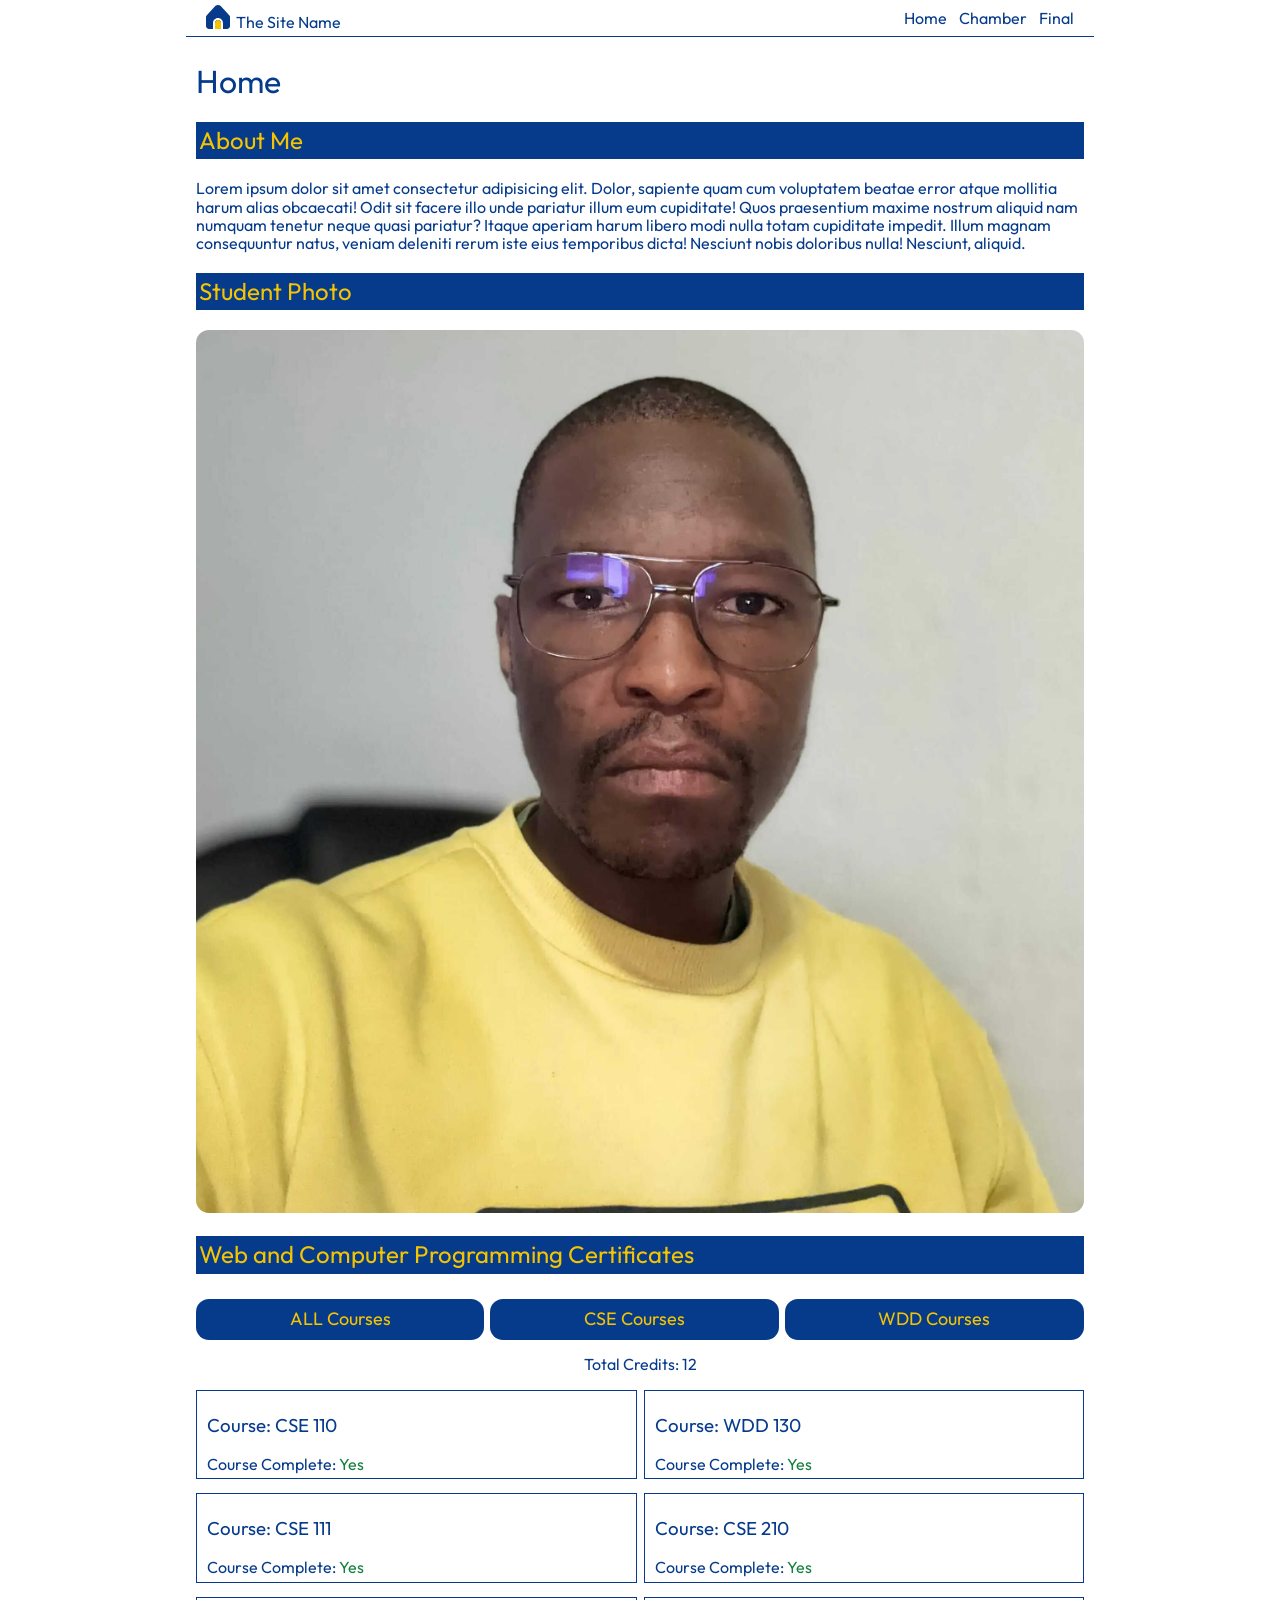
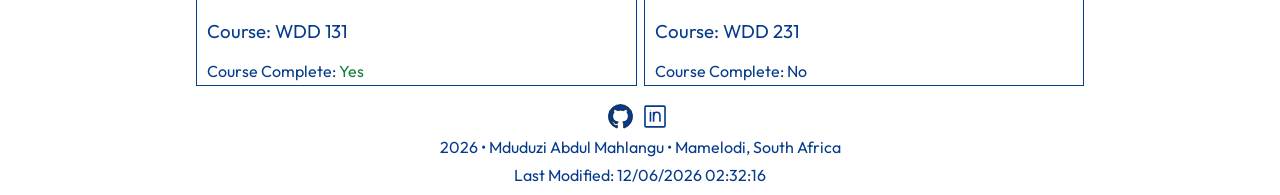
==== index.html @ 85ac555a "." ====
<!doctype html>
<html lang="en">
  <head>
    <meta charset="UTF-8" />
    <meta
      name="description"
      content="WDD231 course home page for Mduduzi Abdul Mahlangu."
    />
    <meta name="author" content="Mduduzi Abdul Mahlangu" />
    <meta name="viewport" content="width=device-width, initial-scale=1.0" />
    <link rel="stylesheet" href="styles/normalize.css" />
    <link rel="stylesheet" href="styles/small.css" />
    <link rel="stylesheet" href="styles/larger.css" />
    <link rel="preconnect" href="https://fonts.googleapis.com" />
    <link rel="preconnect" href="https://fonts.gstatic.com" crossorigin />
    <link
      href="https://fonts.googleapis.com/css2?family=Outfit:wght@100..900&display=swap"
      rel="stylesheet"
    />
    <link rel="icon" href="favicon.ico" />
    <title>Mduduzi Abdul Mahlangu - WDD231</title>
  </head>
  <body>
    <div class="site-header">
      <header>
        <img src="images/home.svg" alt="Site Logo" width="512" height="512" />
        <span>The Site Name</span>
        <button
          type="button"
          id="ham-btn"
          class="hamburger"
          aria-label="Open Navigation"
        >
          <span class="button-shoosher">Hello</span>
        </button>
      </header>
      <nav id="nav-menu">
        <a href="index.html">Home</a>
        <a href="#">Chamber</a>
        <a href="#">Final</a>
      </nav>
    </div>
    <main>
      <h1>Home</h1>

      <section>
        <h2>About Me</h2>
        <p>
          Lorem ipsum dolor sit amet consectetur adipisicing elit. Dolor,
          sapiente quam cum voluptatem beatae error atque mollitia harum alias
          obcaecati! Odit sit facere illo unde pariatur illum eum cupiditate!
          Quos praesentium maxime nostrum aliquid nam numquam tenetur neque
          quasi pariatur? Itaque aperiam harum libero modi nulla totam
          cupiditate impedit. Illum magnam consequuntur natus, veniam deleniti
          rerum iste eius temporibus dicta! Nesciunt nobis doloribus nulla!
          Nesciunt, aliquid.
        </p>
      </section>

      <section>
        <h2>Student Photo</h2>
        <img src="images/profile.webp" alt="My Profile" class="profile-image" />
      </section>

      <section>
        <h2>Web and Computer Programming Certificates</h2>
        <div class="certificate-btns course-filter">
          <button type="button" aria-label="Filter All Courses" class="all-btn">
            ALL Courses
          </button>
          <button type="button" aria-label="Filter WDD Courses" class="cse-btn">
            CSE Courses
          </button>
          <button type="button" aria-label="Filter CSE Courses" class="wdd-btn">
            WDD Courses
          </button>
        </div>
        <span id="totalCredits"></span>

        <div id="courseCards"></div>
      </section>
    </main>

    <footer>
      <div>
        <div class="social-icons">
          <a href="https://github.com/abdulmahl" target="_blank">
            <img
              src="images/footer-icons/github-svgrepo-com.svg"
              alt="GitHub Icon"
            />
          </a>
          <a href="https://www.linkedin.com/in/abdul-mahlangu/" target="_blank">
            <img
              src="images/footer-icons/linkedin-svgrepo-com.svg"
              alt="LinkedIn Icon"
            />
          </a>
        </div>
        <p>
          <span id="currentYear"></span> &bull; Mduduzi Abdul Mahlangu &bull;
          Mamelodi, South Africa
        </p>
        <p>Last Modified: <span id="lastModified"></span></p>
      </div>
    </footer>
    <script type="module" src="scripts/index.js"></script>
  </body>
</html>
---- styles/small.css ----
* {
  font-family: "Outfit", sans-serif;
  font-optical-sizing: auto;
  font-weight: 400;
  font-style: normal;
  color: #063b8c;
}

header {
  display: grid;
  grid-template-columns: 24px auto 44px;
  padding: 5px 0 5px 10px;
  border-bottom: solid 1px #063b8c;
  align-items: end;
  column-gap: 6px;
}

header img {
  display: block;
  width: 100%;
  height: auto;
  padding-bottom: 2px;
}

header span {
  color: #063b8c;
}

.hamburger {
  background: none;
  border: none;
  color: #063b8c;
  cursor: pointer;
  font-size: 1.7rem;
}

.hamburger::after {
  content: "\2630";
}

.hamburger.open::after {
  content: "\00D7";
}

.button-shoosher {
  display: none;
}

nav {
  display: none;
}

nav.show {
  display: flex;
  flex-direction: column;
  padding: 5px 10px;
  gap: 15px;
}

nav.show a {
  text-decoration: none;
  color: #063b8c;
}

main {
  padding: 5px 10px;
}

main section h2 {
  text-align: left;
  background-color: #063b8c;
  color: #f5c400;
  padding: 5px 3px;
}

.profile-image {
  max-width: 100%;
  border-radius: 13px;
}

.course-card {
  padding: 5px 10px;
  border: #063b8c solid 1.3px;
  margin: 7px 0;
}

.completed-tag {
  color: #15803d;
}

.certificate-title {
  text-align: center;
}

.certificate-btns {
  display: grid;
  grid-template-columns: repeat(3, auto);
  padding: 5px 0;
  column-gap: 6px;
}

.certificate-btns button {
  cursor: pointer;
  padding: 10px;
  border: none;
  background-color: #063b8c;
  color: #f5c400;
  border-radius: 13px;
  font-size: large;
}

.certificate-btns button:hover {
  background-color: #f5c400;
  color: #f7f9fc;
}

#totalCredits {
  display: flex;
  justify-content: center;
  padding: 10px 0;
}

footer {
  padding: 5px 10px;
  text-align: center;
}

footer p {
  margin: 0;
  padding: 5px;
}

.social-icons a {
  text-decoration: none;
  margin-right: 5px;
}

.social-icons img {
  width: 9%;
  height: auto;
}
---- styles/larger.css ----
@media only screen and (min-width: 38rem) {
  .hamburger {
    display: none;
  }
  .site-header,
  main,
  footer {
    max-width: 888px;
    margin: 0 auto;
  }

  .site-header {
    display: flex;
    justify-content: space-between;
    align-items: center;
  }

  .site-header nav {
    display: flex;
    gap: 12px;
    padding-right: 10px;
  }

  .site-header nav a {
    text-decoration: none;
  }

  header {
    border-bottom: none;
  }

  .certificate-btns button {
    cursor: pointer;
  }

  #courseCards {
    display: grid;
    grid-template-columns: 1fr 1fr;
    column-gap: 7px;
  }

  main {
    border-top: 1px solid #063b8c;
  }

  .social-icons img {
    width: 5%;
  }

  .social-icons img:hover {
    cursor: pointer;
  }
}

@media only screen and (min-width: 45rem) {
  .social-icons img {
    width: 3%;
  }
}
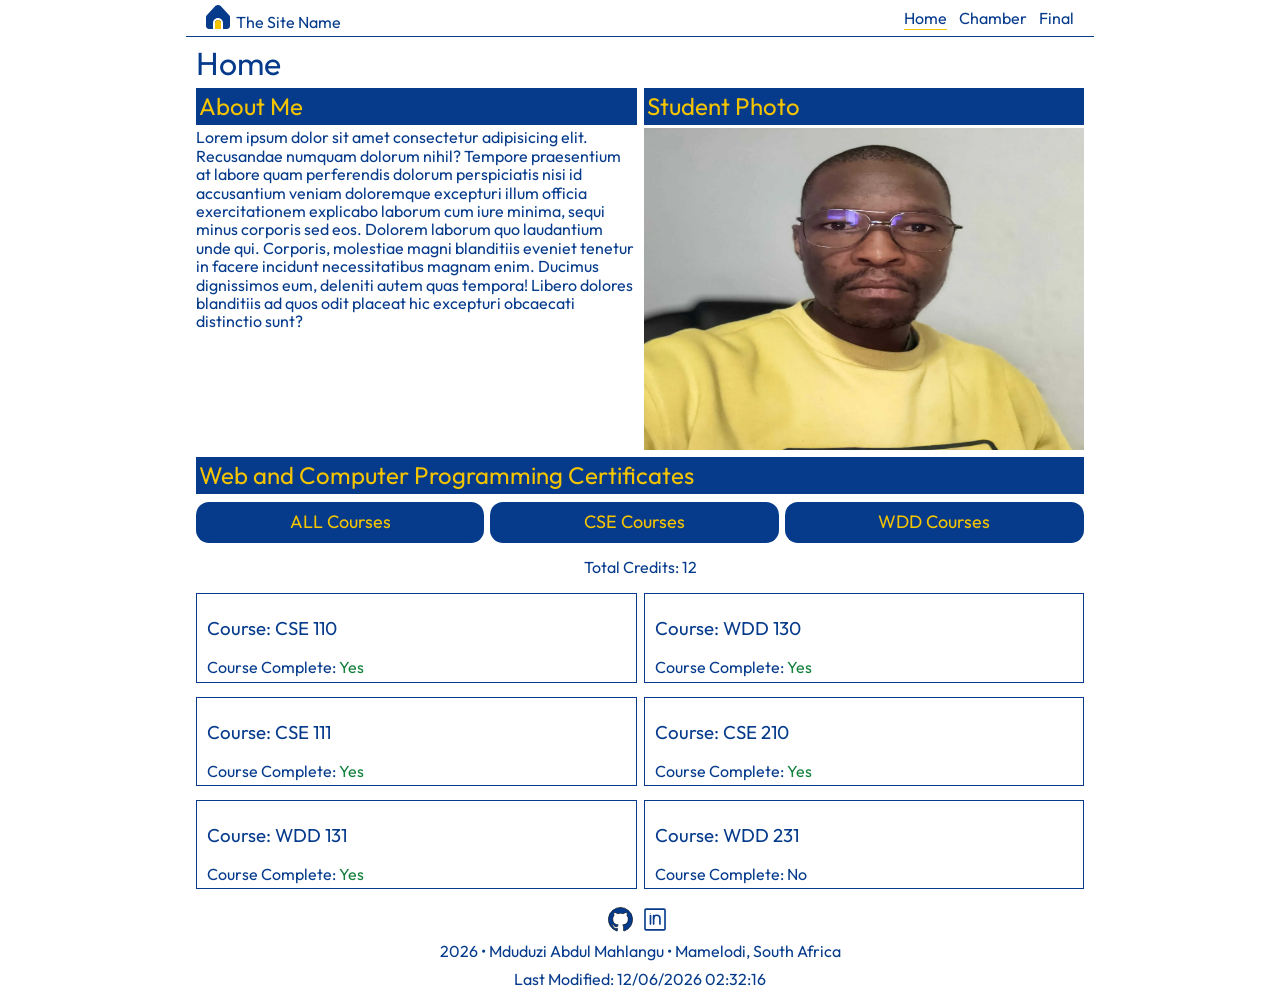
==== commit b5ffab6b: "." ====
--- a/index.html
+++ b/index.html
@@ -35,32 +35,39 @@
         </button>
       </header>
       <nav id="nav-menu">
-        <a href="index.html">Home</a>
+        <a class="active" href="index.html">Home</a>
         <a href="#">Chamber</a>
         <a href="#">Final</a>
       </nav>
     </div>
     <main>
       <h1>Home</h1>
+      <div class="main-content">
+        <section>
+          <h2>About Me</h2>
+          <p>
+            Lorem ipsum dolor sit amet consectetur adipisicing elit. Recusandae
+            numquam dolorum nihil? Tempore praesentium at labore quam
+            perferendis dolorum perspiciatis nisi id accusantium veniam
+            doloremque excepturi illum officia exercitationem explicabo laborum
+            cum iure minima, sequi minus corporis sed eos. Dolorem laborum quo
+            laudantium unde qui. Corporis, molestiae magni blanditiis eveniet
+            tenetur in facere incidunt necessitatibus magnam enim. Ducimus
+            dignissimos eum, deleniti autem quas tempora! Libero dolores
+            blanditiis ad quos odit placeat hic excepturi obcaecati distinctio
+            sunt?
+          </p>
+        </section>
 
-      <section>
-        <h2>About Me</h2>
-        <p>
-          Lorem ipsum dolor sit amet consectetur adipisicing elit. Dolor,
-          sapiente quam cum voluptatem beatae error atque mollitia harum alias
-          obcaecati! Odit sit facere illo unde pariatur illum eum cupiditate!
-          Quos praesentium maxime nostrum aliquid nam numquam tenetur neque
-          quasi pariatur? Itaque aperiam harum libero modi nulla totam
-          cupiditate impedit. Illum magnam consequuntur natus, veniam deleniti
-          rerum iste eius temporibus dicta! Nesciunt nobis doloribus nulla!
-          Nesciunt, aliquid.
-        </p>
-      </section>
-
-      <section>
-        <h2>Student Photo</h2>
-        <img src="images/profile.webp" alt="My Profile" class="profile-image" />
-      </section>
+        <section>
+          <h2>Student Photo</h2>
+          <img
+            src="images/profile.webp"
+            alt="My Profile"
+            class="profile-image"
+          />
+        </section>
+      </div>
 
       <section>
         <h2>Web and Computer Programming Certificates</h2>
--- a/styles/small.css
+++ b/styles/small.css
@@ -60,6 +60,24 @@
 nav.show a {
   text-decoration: none;
   color: #063b8c;
+  padding: 5px;
+}
+
+nav.show a:hover {
+  background-color: #063b8c;
+  color: #f7f9fc;
+}
+
+nav.show a.active {
+  background-color: #063b8c;
+  color: #f7f9fc;
+  cursor: default;
+}
+
+h2,
+h1,
+p {
+  margin: 3px auto;
 }
 
 main {
@@ -75,7 +93,6 @@
 
 .profile-image {
   max-width: 100%;
-  border-radius: 13px;
 }
 
 .course-card {
--- a/styles/larger.css
+++ b/styles/larger.css
@@ -21,8 +21,25 @@
     padding-right: 10px;
   }
 
+  .main-content {
+    display: grid;
+    grid-template-columns: 1fr 1fr;
+    column-gap: 7px;
+  }
+
   .site-header nav a {
     text-decoration: none;
+  }
+
+  .site-header nav a:hover {
+    text-decoration: underline #f5c400;
+    text-underline-offset: 5px;
+  }
+
+  .site-header nav a.active {
+    text-decoration: underline #f5c400;
+    text-underline-offset: 5px;
+    cursor: default;
   }
 
   header {
@@ -56,4 +73,9 @@
   .social-icons img {
     width: 3%;
   }
+
+  .profile-image {
+    width: 100%;
+    height: 322px;
+  }
 }
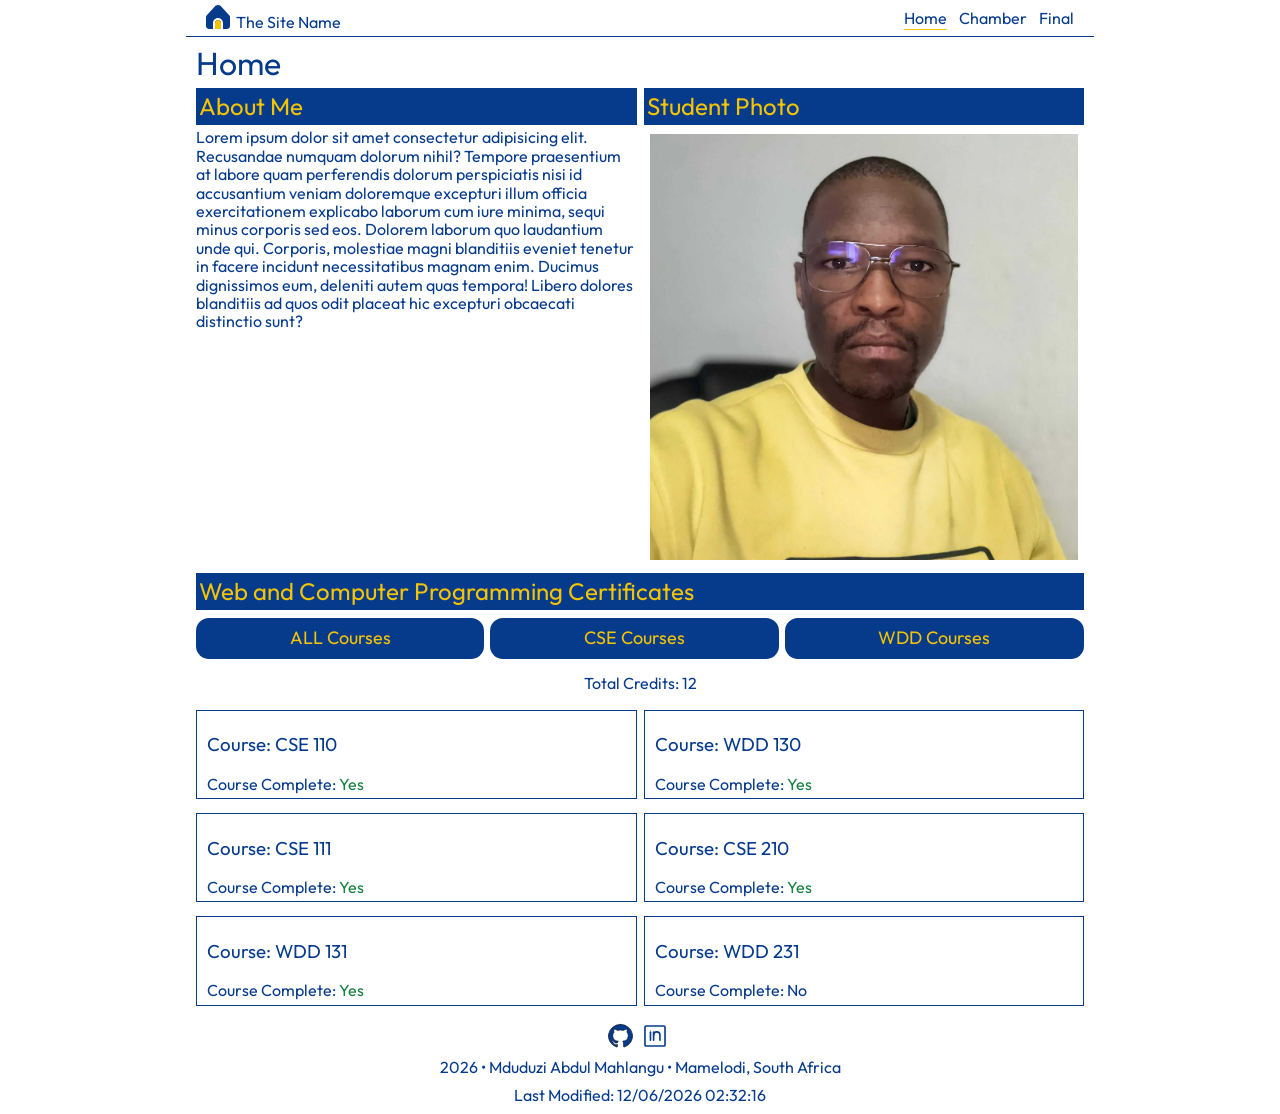
==== commit e12d1073: "." ====
--- a/index.html
+++ b/index.html
@@ -61,11 +61,13 @@
 
         <section>
           <h2>Student Photo</h2>
-          <img
-            src="images/profile.webp"
-            alt="My Profile"
-            class="profile-image"
-          />
+          <div class="profile-container">
+            <img
+              src="images/profile.webp"
+              alt="My Profile"
+              class="profile-image"
+            />
+          </div>
         </section>
       </div>
 
--- a/styles/larger.css
+++ b/styles/larger.css
@@ -46,6 +46,11 @@
     border-bottom: none;
   }
 
+  .profile-container {
+    padding: 22px;
+    border: solid 2px #063b8c;
+  }
+
   .certificate-btns button {
     cursor: pointer;
   }
@@ -74,8 +79,8 @@
     width: 3%;
   }
 
-  .profile-image {
-    width: 100%;
-    height: 322px;
+  .profile-container {
+    padding: 6px;
+    border: none;
   }
 }
